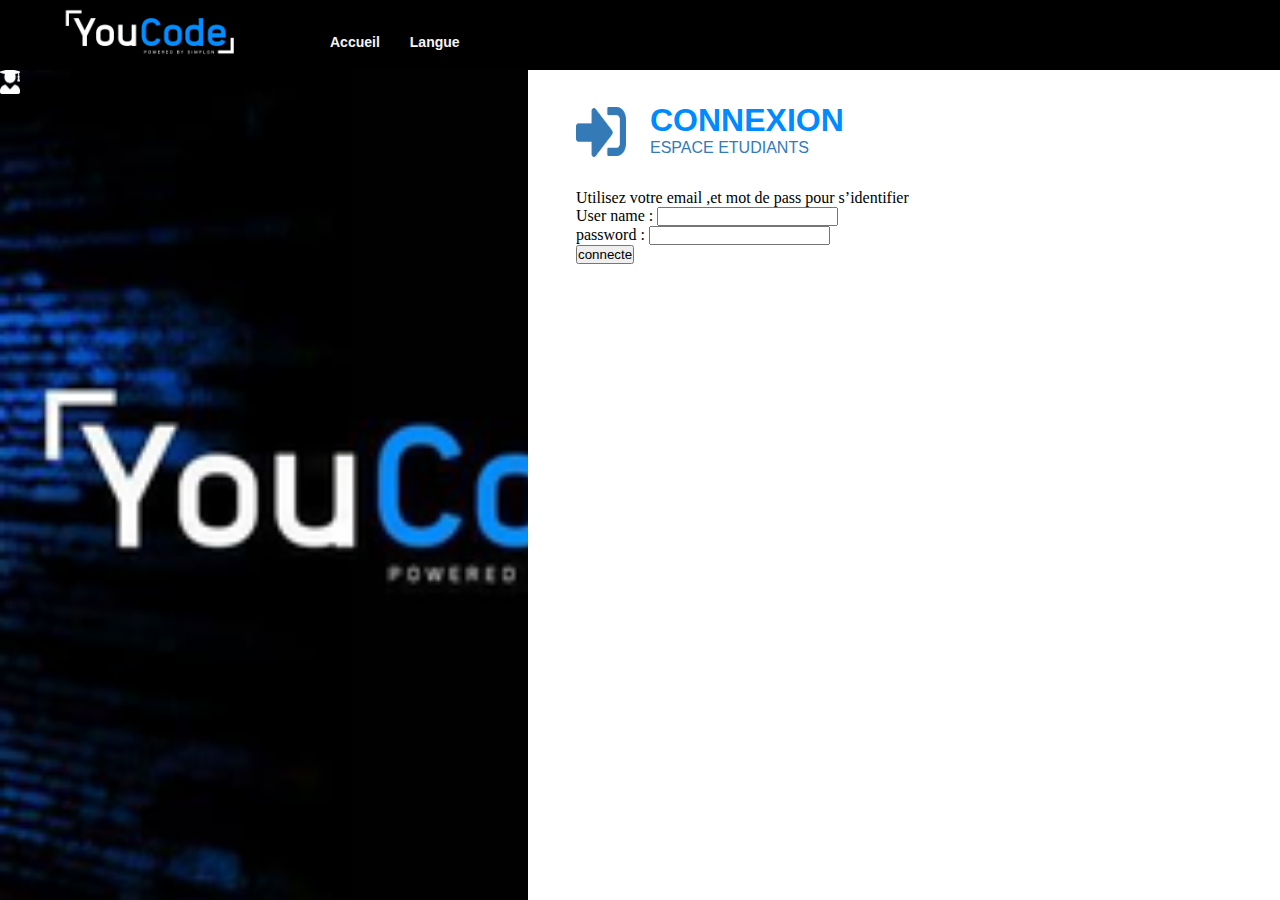
==== YouCode/authentification.html @ 7353544c "site youcode" ====
<html lang="en">
<head>
    <meta charset="UTF-8">
    <meta name="viewport" content="width=device-width, initial-scale=1.0">
    <meta http-equiv="X-UA-Compatible" content="ie=edge">
    <!-- <link href="https://fonts.googleapis.com/css?family=Montserrat|Raleway&display=swap" rel="stylesheet">      -->
    <link rel="stylesheet" href="css/authentification.css">
    <title>Authentification</title>
</head>
<body>
    <div>
        <nav>
                        <ul>
        
                            <li class="logo"><img src="images/white.png" alt="logo" width="180"></li>
                            <li>Accueil</li>     
                            <li>Langue</li>
                        </ul>
    
        </nav>  
    </div>

    <div class="authentPage">
        <div class="leftDiv">
            <img src="images/graduate.png" alt="">
        </div>

        <div class="rightDiv">
            <div class="connexion">
                <div>
                    <img src="images/sign-ina.png" alt="">
                </div>
                <div>
                <h3>CONNEXION</h3>
                <p>ESPACE ETUDIANTS</p>
                </div>  
            </div>
            <div>
                <p>Utilisez votre email ,et mot de pass  pour s’identifier</p>
            </div>
            <form action="">
                    <label for="User name">User name :</label>
                    <input type="email" name="username">
                    <br>
                    <label for="">password   :</label>
                    <input type="password">
                    <br>
                    <label for=""></label>
                    <input type="button" value="connecte">             
            </form>
        </div>
    </div>
---- YouCode/css/authentification.css ----
*{
    margin: 0%;
    padding: 0%;
}
    
nav ul{
    top: 0%;
    position: fixed;
    list-style: none;
    display: flex;
    background-color: black;
    width: 100%;
    z-index: 5;
}
    
.logo
{
    padding: 8px 60px 8px 60px;
}
    
nav li
{
    padding-left: 30px;
    padding-top: 30px;
    padding-bottom:16px ;
    font-family: 'Montserrat', sans-serif;
    color: whitesmoke;
    font-size:14px;
    font-weight: bold;
    line-height: 24px;
}

nav li:hover
{
    color:rgb(51, 122, 183) ;
}

.authentPage
{
    height: 100%;
    display: flex;
        
}

.leftDiv
{
    width: 45%;
    margin-top: 5.4%;
    background-image: url(../images/ycd.png);
    /* opacity: .7; */
    background-size: cover;
}

.leftDiv img
{
    width: 20px;
}
    
.rightDiv
{
    width: 60%;
    margin-left: 48px;
    margin-top: 8%;
}

.connexion
{
    display: flex;
    margin-bottom: 32px;
}

.connexion h3
{
    color: rgb(0, 138, 255);
    font-family: 'Montserrat', sans-serif;
    margin-left: 24px;
    font-size: xx-large;


}

.connexion p
{
    color: rgb(51, 122, 183);
    font-family: 'Montserrat', sans-serif;
    margin-left: 24px;
}

.connexion img
{
    height: 50px;
    width: 50px;
    margin-top: 5px;
}
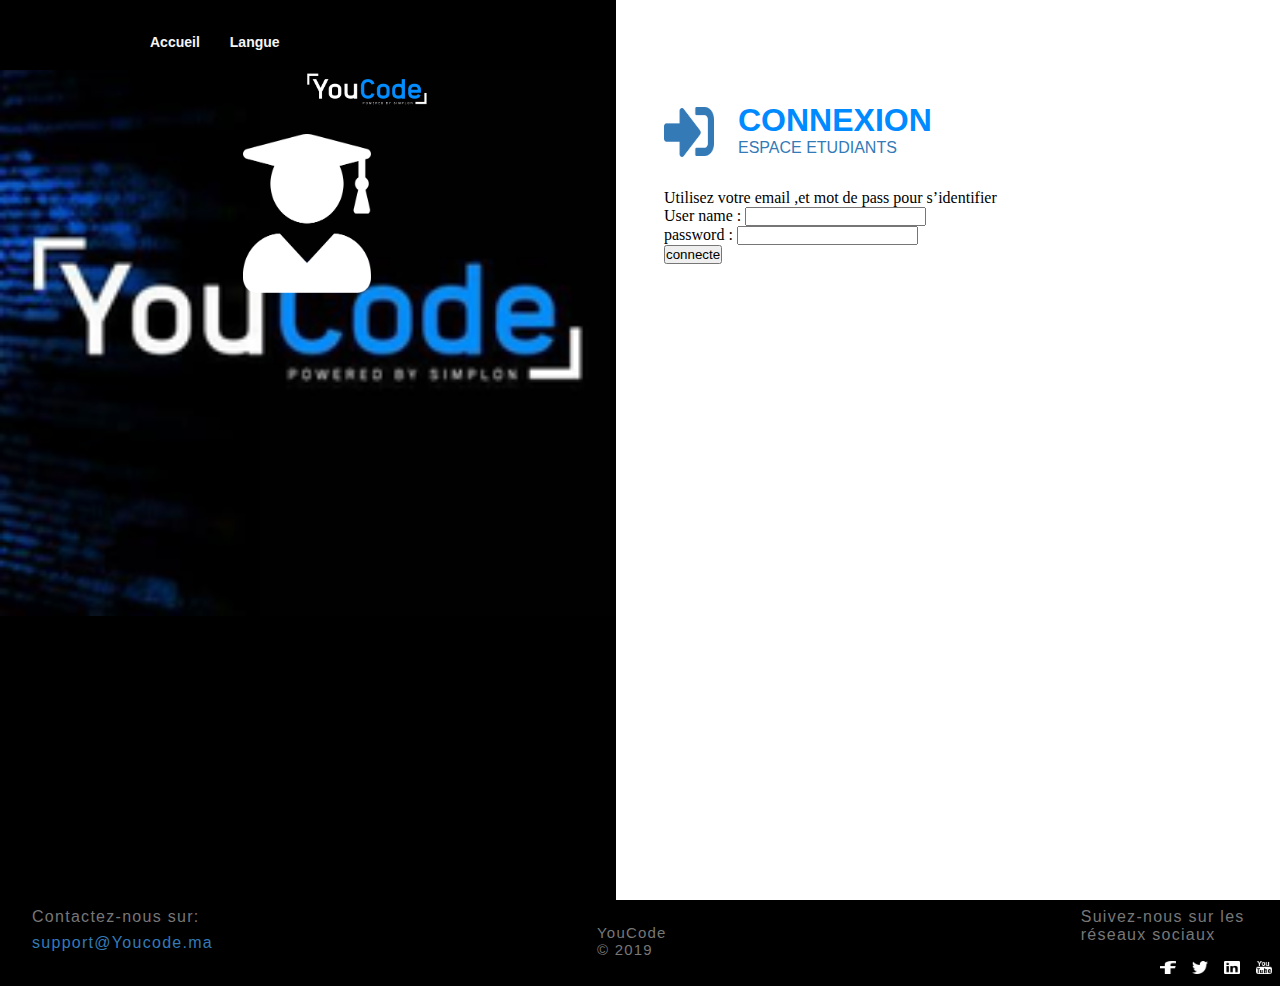
==== commit a9c7d6ea: "modification" ====
--- a/YouCode/authentification.html
+++ b/YouCode/authentification.html
@@ -8,20 +8,17 @@
     <title>Authentification</title>
 </head>
 <body>
-    <div>
-        <nav>
-                        <ul>
         
-                            <li class="logo"><img src="images/white.png" alt="logo" width="180"></li>
-                            <li>Accueil</li>     
-                            <li>Langue</li>
-                        </ul>
-    
-        </nav>  
-    </div>
-
     <div class="authentPage">
         <div class="leftDiv">
+            <nav>
+                <ul>
+                    <li class="logo"><img src="images/white.png" alt="logo" ></li>
+                    <li><a href="accueil.html">Accueil</a></li>     
+                    <li><a href="">Langue</a></li>
+                 </ul>
+            </nav>  
+            
             <img src="images/graduate.png" alt="">
         </div>
 
@@ -38,7 +35,7 @@
             <div>
                 <p>Utilisez votre email ,et mot de pass  pour s’identifier</p>
             </div>
-            <form action="">
+            <form action="connexionform">
                     <label for="User name">User name :</label>
                     <input type="email" name="username">
                     <br>
@@ -46,7 +43,31 @@
                     <input type="password">
                     <br>
                     <label for=""></label>
-                    <input type="button" value="connecte">             
+                    <a href="studentaccueil.html"> <input type="button" value="connecte" onclick=""></a>             
             </form>
         </div>
-    </div>+    </div>
+    <footer>
+        <div class="contactez">
+            <p>Contactez-nous sur:</p>
+            <p style="color: rgb(51, 122, 183);">support@Youcode.ma</p>
+        </div>
+
+        <div class="youcode">
+            <p>YouCode © 2019</p>
+
+        </div>
+
+        <div>
+            <p class="suivez">Suivez-nous sur les réseaux sociaux</p>
+            <ul>
+                    <li><img src="images/Iconfacebook.png" alt="facebook" width="16"></li>
+                    <li><img src="images/Icontwitter.png" alt="twitter" width="16"></li>
+                    <li><img src="images/Iconlinkedin.png" alt="linkedin" width="16"></li>
+                    <li><img src="images/Iconyoutube.png" alt="youtube" width="16"></li>
+            </ul>    
+        </div>
+    </footer>
+    
+</body>
+</html>--- a/YouCode/css/authentification.css
+++ b/YouCode/css/authentification.css
@@ -5,7 +5,7 @@
     
 nav ul{
     top: 0%;
-    position: fixed;
+    /* position: fixed; */
     list-style: none;
     display: flex;
     background-color: black;
@@ -17,12 +17,22 @@
 {
     padding: 8px 60px 8px 60px;
 }
+.logo img
+    {
+        width: 180px;
+    }
     
 nav li
 {
     padding-left: 30px;
     padding-top: 30px;
     padding-bottom:16px ;
+    
+}
+
+nav a
+{
+    text-decoration: none;
     font-family: 'Montserrat', sans-serif;
     color: whitesmoke;
     font-size:14px;
@@ -44,21 +54,25 @@
 
 .leftDiv
 {
-    width: 45%;
-    margin-top: 5.4%;
+    width: 50%;
+    /* margin-top: 3%; */
+    background-color: black;
     background-image: url(../images/ycd.png);
-    /* opacity: .7; */
-    background-size: cover;
+    background-repeat: no-repeat;
+    background-size: contain;
 }
 
 .leftDiv img
 {
-    width: 20px;
+    position: absolute;
+    width: 10%;
+    margin: 5% 0 0 19%;
+    
 }
     
 .rightDiv
 {
-    width: 60%;
+    width: 50%;
     margin-left: 48px;
     margin-top: 8%;
 }
@@ -91,4 +105,54 @@
     height: 50px;
     width: 50px;
     margin-top: 5px;
-}+}
+.connexionform
+{
+margin-top: 10%
+}
+
+footer
+    {
+        background-color: black;
+        display: flex;
+        width: 100%;
+    
+    }
+
+    .contactez p
+    {
+        color: rgb(119, 119, 119);
+        font: 16px sans-serif;
+        letter-spacing: 0.08em;
+        padding: 8px 0px 0px 32px;
+        
+    }
+    
+    .youcode
+    {
+        margin: 24px 30% 0 30% ;
+        color: rgb(119, 119, 119);
+        font:  15px sans-serif;
+        letter-spacing: 0.08em;
+    }
+    
+    .suivez
+    {
+        color:rgb(119, 119, 119);
+        font: 16px sans-serif;
+        letter-spacing: 0.08em;
+        padding: 8px  16px 8px 16px;
+    }
+    
+    footer ul
+    {   
+        display: flex;
+        list-style: none;
+        float: right;
+        bottom: 0;
+    }
+    
+    footer ul li
+    {
+        padding:8px;
+    }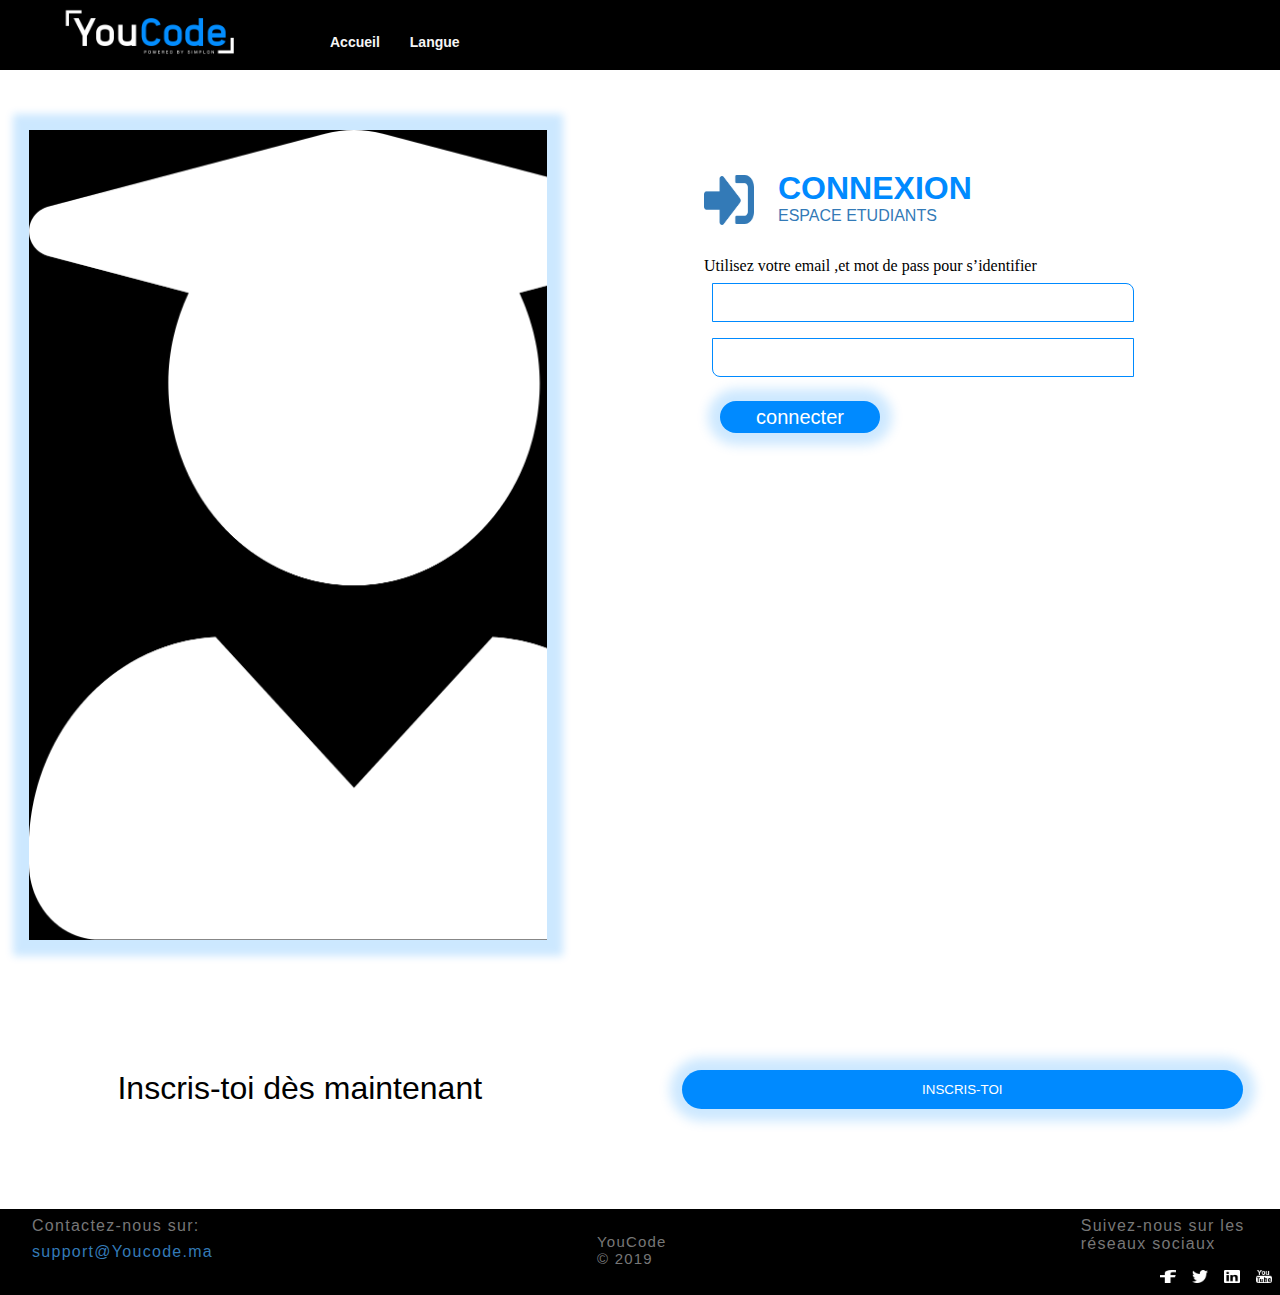
==== commit be147aca: "modification" ====
--- a/YouCode/authentification.html
+++ b/YouCode/authentification.html
@@ -8,18 +8,16 @@
     <title>Authentification</title>
 </head>
 <body>
-        
+    <nav>
+        <ul>
+            <li class="logo"><img src="images/white.png" alt="logo" ></li>
+            <li><a href="accueil.html">Accueil</a></li>     
+            <li><a href="">Langue</a></li>
+         </ul>
+    </nav>  
     <div class="authentPage">
         <div class="leftDiv">
-            <nav>
-                <ul>
-                    <li class="logo"><img src="images/white.png" alt="logo" ></li>
-                    <li><a href="accueil.html">Accueil</a></li>     
-                    <li><a href="">Langue</a></li>
-                 </ul>
-            </nav>  
-            
-            <img src="images/graduate.png" alt="">
+            <div class="studentLogo"></div>
         </div>
 
         <div class="rightDiv">
@@ -36,16 +34,17 @@
                 <p>Utilisez votre email ,et mot de pass  pour s’identifier</p>
             </div>
             <form action="connexionform">
-                    <label for="User name">User name :</label>
                     <input type="email" name="username">
                     <br>
-                    <label for="">password   :</label>
                     <input type="password">
                     <br>
-                    <label for=""></label>
-                    <a href="studentaccueil.html"> <input type="button" value="connecte" onclick=""></a>             
+                    <a href="studentaccueil.html"> <input type="button" value="connecter" onclick=""></a>             
             </form>
         </div>
+    </div>
+    <div class="inscreption">
+        <div>Inscris-toi dès maintenant</div>
+        <div><button>INSCRIS-TOI</button></div>
     </div>
     <footer>
         <div class="contactez">
--- a/YouCode/css/authentification.css
+++ b/YouCode/css/authentification.css
@@ -55,26 +55,26 @@
 .leftDiv
 {
     width: 50%;
-    /* margin-top: 3%; */
+    background-size: contain;
+}
+
+.studentLogo
+{
+    height: 90%;
+    width: 90%;
+    margin: 60px auto;
+    background-image: url(../images/graduate.png);
+    background-repeat: no-repeat;
+    background-size: cover;
     background-color: black;
-    background-image: url(../images/ycd.png);
-    background-repeat: no-repeat;
-    background-size: contain;
-}
-
-.leftDiv img
-{
-    position: absolute;
-    width: 10%;
-    margin: 5% 0 0 19%;
-    
+    box-shadow: 0px 0px 8px 16px rgb(0, 138, 255, .2) ;
 }
     
 .rightDiv
 {
     width: 50%;
-    margin-left: 48px;
-    margin-top: 8%;
+    margin-left: 10%;
+    margin-top: 100px;
 }
 
 .connexion
@@ -89,8 +89,6 @@
     font-family: 'Montserrat', sans-serif;
     margin-left: 24px;
     font-size: xx-large;
-
-
 }
 
 .connexion p
@@ -110,49 +108,110 @@
 {
 margin-top: 10%
 }
+input[type=email]
+{
+    font-size: 32px;
+    margin: 8px;
+    border: 1px solid rgb(0, 138, 255);
+    border-radius: 0px 8px 0px 0px;
+}
+input[type=password]
+{
+    font-size: 32px;
+    margin: 8px;
+    border: 1px solid rgb(0, 138, 255);
+    border-radius: 0px 0px 0px 8px;
+}
+input[type=button]
+{
+    height: 32px;
+    width: 160px;
+    padding: 8 auto;
+    margin: 16px 0 0 16px;
+    font-family: 'Montserrat', sans-serif;
+    font-size: 20;
+    color: white;
+    background-color: rgb(0, 138, 255);
+    border: rgb(0, 138, 255);
+    box-shadow: 0px 0px 12px 12px rgb(0, 138, 255, 0.2) ;
+    border-radius: 30px;
+
+}
+input[type=button]:hover
+{
+    background-color:white ;
+    color:rgb(0, 138, 255) ;
+    box-shadow: 0px 8px 8px 8px rgba(2, 2, 2, 0.1) ;
+
+}
+
+.inscreption
+{
+    display: flex;
+    font-size: 32px;
+    font-family: 'Montserrat', sans-serif;
+    justify-content: center;
+    margin: 100px 20 100px 100;
+
+}
+.inscreption button
+{
+    padding: 12px 240px 12px 240px;
+    margin: 0 0 0 200px;
+    color: white;
+    background-color: rgb(0, 138, 255);
+    border: rgb(0, 138, 255);
+    box-shadow: 0px 0px 12px 12px rgb(0, 138, 255, 0.2) ;
+    border-radius: 30px;
+}
+.inscreption button:hover
+{
+    background-color:white ;
+    color:rgb(0, 138, 255) ;
+    box-shadow: 0px 8px 8px 8px rgba(2, 2, 2, 0.1) ;
+}
 
 footer
-    {
-        background-color: black;
-        display: flex;
-        width: 100%;
-    
-    }
-
-    .contactez p
-    {
-        color: rgb(119, 119, 119);
-        font: 16px sans-serif;
-        letter-spacing: 0.08em;
-        padding: 8px 0px 0px 32px;
-        
-    }
-    
-    .youcode
-    {
-        margin: 24px 30% 0 30% ;
-        color: rgb(119, 119, 119);
-        font:  15px sans-serif;
-        letter-spacing: 0.08em;
-    }
-    
-    .suivez
-    {
-        color:rgb(119, 119, 119);
-        font: 16px sans-serif;
-        letter-spacing: 0.08em;
-        padding: 8px  16px 8px 16px;
-    }
-    
-    footer ul
-    {   
-        display: flex;
-        list-style: none;
-        float: right;
-        bottom: 0;
-    }
-    
-    footer ul li
-    {
-        padding:8px;
-    }+{
+    background-color: black;
+    display: flex;
+    width: 100%;
+}
+
+.contactez p
+{
+    color: rgb(119, 119, 119);
+    font: 16px sans-serif;
+    letter-spacing: 0.08em;
+    padding: 8px 0px 0px 32px;
+    
+}
+
+.youcode
+{
+    margin: 24px 30% 0 30% ;
+    color: rgb(119, 119, 119);
+    font:  15px sans-serif;
+    letter-spacing: 0.08em;
+}
+
+.suivez
+{
+    color:rgb(119, 119, 119);
+    font: 16px sans-serif;
+    letter-spacing: 0.08em;
+    padding: 8px  16px 8px 16px;
+}
+
+footer ul
+{   
+    display: flex;
+    list-style: none;
+    float: right;
+    bottom: 0;
+}
+
+footer ul li
+{
+    padding:8px;
+}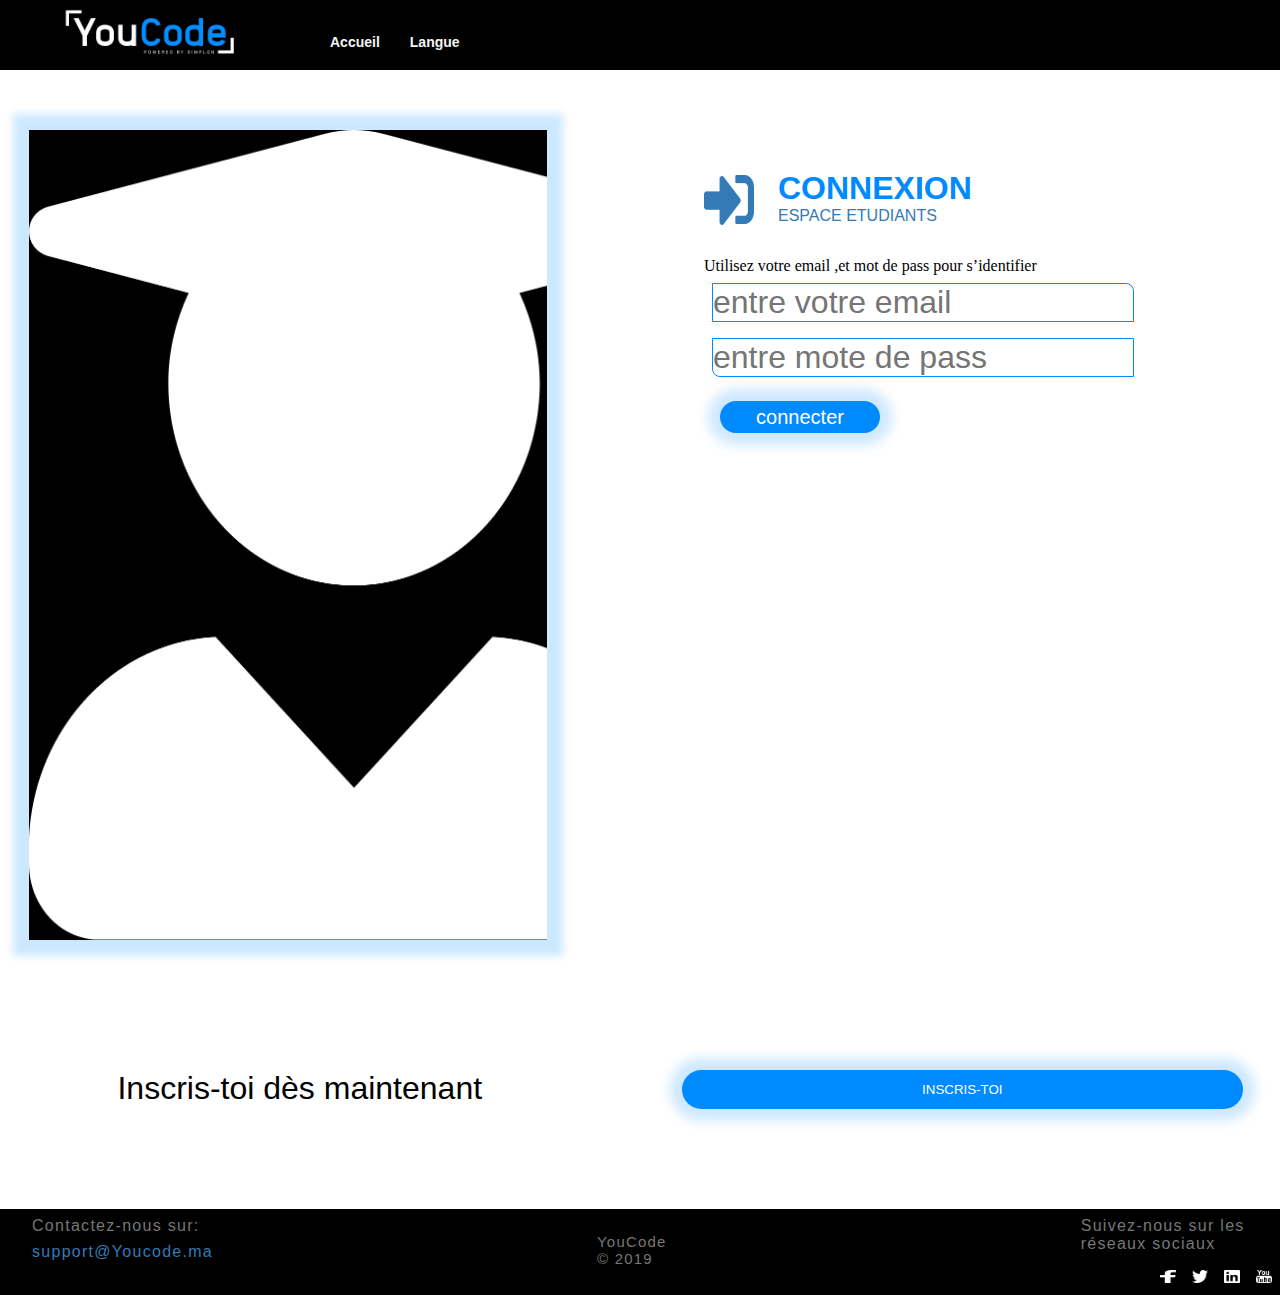
==== commit f4f2928b: "modification" ====
--- a/YouCode/authentification.html
+++ b/YouCode/authentification.html
@@ -34,9 +34,9 @@
                 <p>Utilisez votre email ,et mot de pass  pour s’identifier</p>
             </div>
             <form action="connexionform">
-                    <input type="email" name="username">
+                    <input type="email" name="username" placeholder="entre votre email">
                     <br>
-                    <input type="password">
+                    <input type="password" placeholder="entre mote de pass">
                     <br>
                     <a href="studentaccueil.html"> <input type="button" value="connecter" onclick=""></a>             
             </form>
